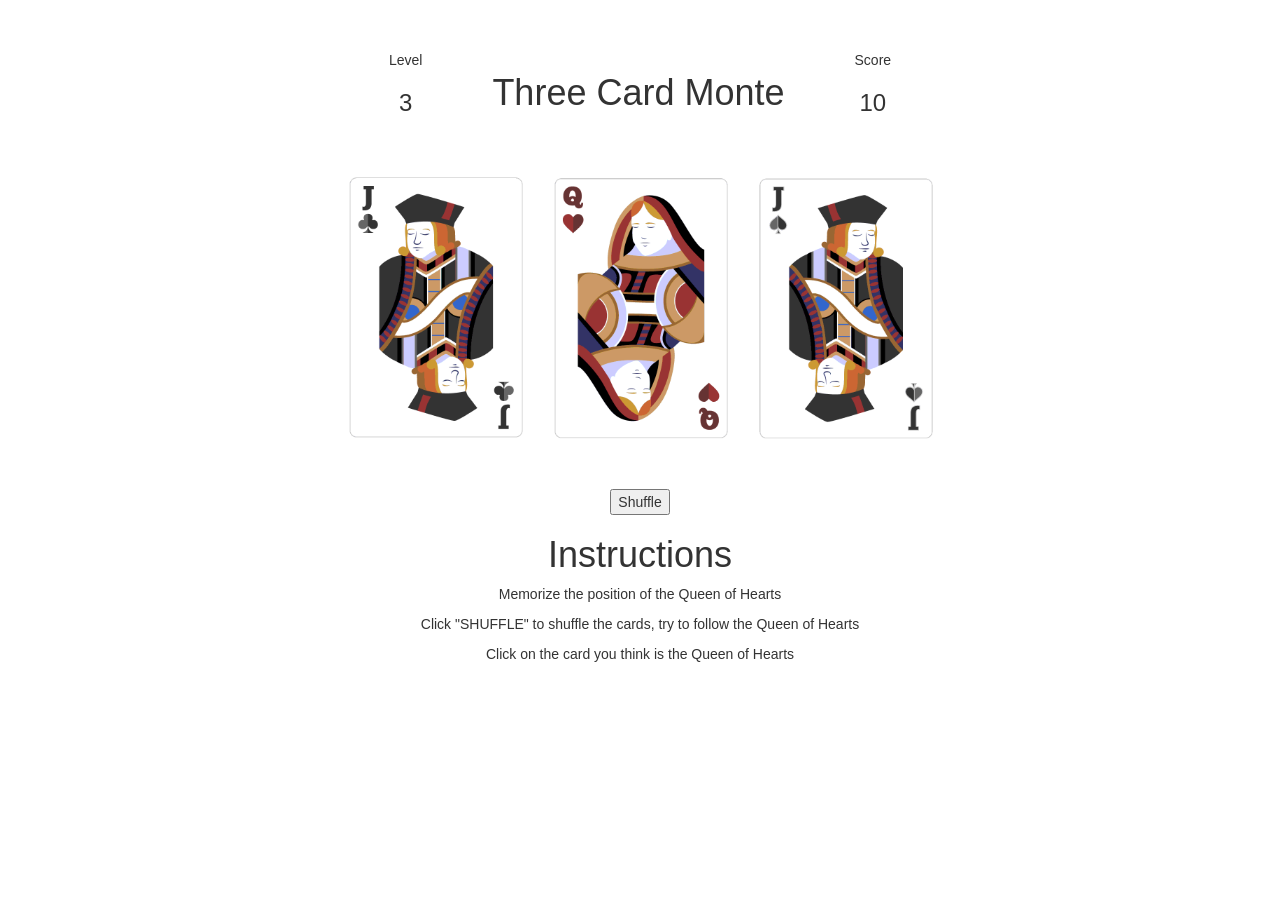
==== index.html @ 1af424c9 "Basic HTML and CSS components complete" ====
<!DOCTYPE html>
<html>
<head>
	<title></title>
	<link rel="stylesheet" type="text/css" href="css/bootstrap.min.css">
	<link rel="stylesheet" type="text/css" href="css/style.css">
	<script type="text/javascript" src="js/jquery-3.2.1.min.js"></script>
</head>
<body>

	<div id="wrapper">

		<div id="header">
			<div id="levelBoard">
				<span>Level</span>
				<h3>3</h3>
			</div>
			<div class="title">
				<h1>Three Card Monte</h1>
			</div>
			<div id="scoreBoard">
				<span>Score</span>
				<h3>10</h3>
			</div>
		</div>

		<div id="mainSection">
			<div id="cardTable">
				<div id="card1Wrapper">
					<img class="playingCard" id="card1" src="images/jackClubs.gif">
				</div>
				<div class="cardBackWrapper" id="back1">
					<img class="cardBack" src="images/cardBack.gif">
				</div>
				<div id="card2Wrapper">
					<img class="playingCard" id="card2" src="images/queenHearts.gif">
				</div>
				<div class="cardBackWrapper" id="back2">
					<img class="cardBack" src="images/cardBack.gif">
				</div>
				<div id="card3Wrapper">
					<img class="playingCard" id="card3" src="images/jackSpades.gif">
				</div>
				<div class="cardBackWrapper" id="back3">
					<img class="cardBack" src="images/cardBack.gif">
				</div>
			</div>
			<div class="shuffle">
				<button type="button" id="shuffleBtn">Shuffle</button>
			</div>
		</div>

		<div id="infoSection">
			<div class="infoText">
				<h1>Instructions</h1>
				<p>Memorize the position of the Queen of Hearts</p>
				<p>Click "SHUFFLE" to shuffle the cards, try to follow the Queen of Hearts</p>
				<p>Click on the card you think is the Queen of Hearts</p>
			</div>
		</div>

	</div>

<script type="text/javascript" src="js/main.js"></script>
</body>
</html>
---- css/style.css ----
#header {
	display: flex;
	flex-direction: row;
	justify-content: center;
	margin-top: 50px;
	align-items: center;
}

#levelBoard {
	text-align: center;
	padding-left: 50px;
}

#scoreBoard {
	text-align: center;
	padding-right: 50px;
}

.title {
	margin: 0 70px;
	text-align: center;
}

#mainSection {
	display: flex;
	flex-direction: column;
	justify-content: center;
}

#cardTable {
	display: flex;
	justify-content: center;
	flex-direction: row;
}

.playingCard {
	width: 175px;
	margin: 50px 15px;
}

.cardBack {
	width: 175px;
	margin: 50px 15px;
}

.cardBackWrapper {
	display: none;
}

.shuffle {
	display: flex;
	justify-content: center;
}

#infoSection {
	display: flex;
	justify-content: center;
	text-align: center;
}
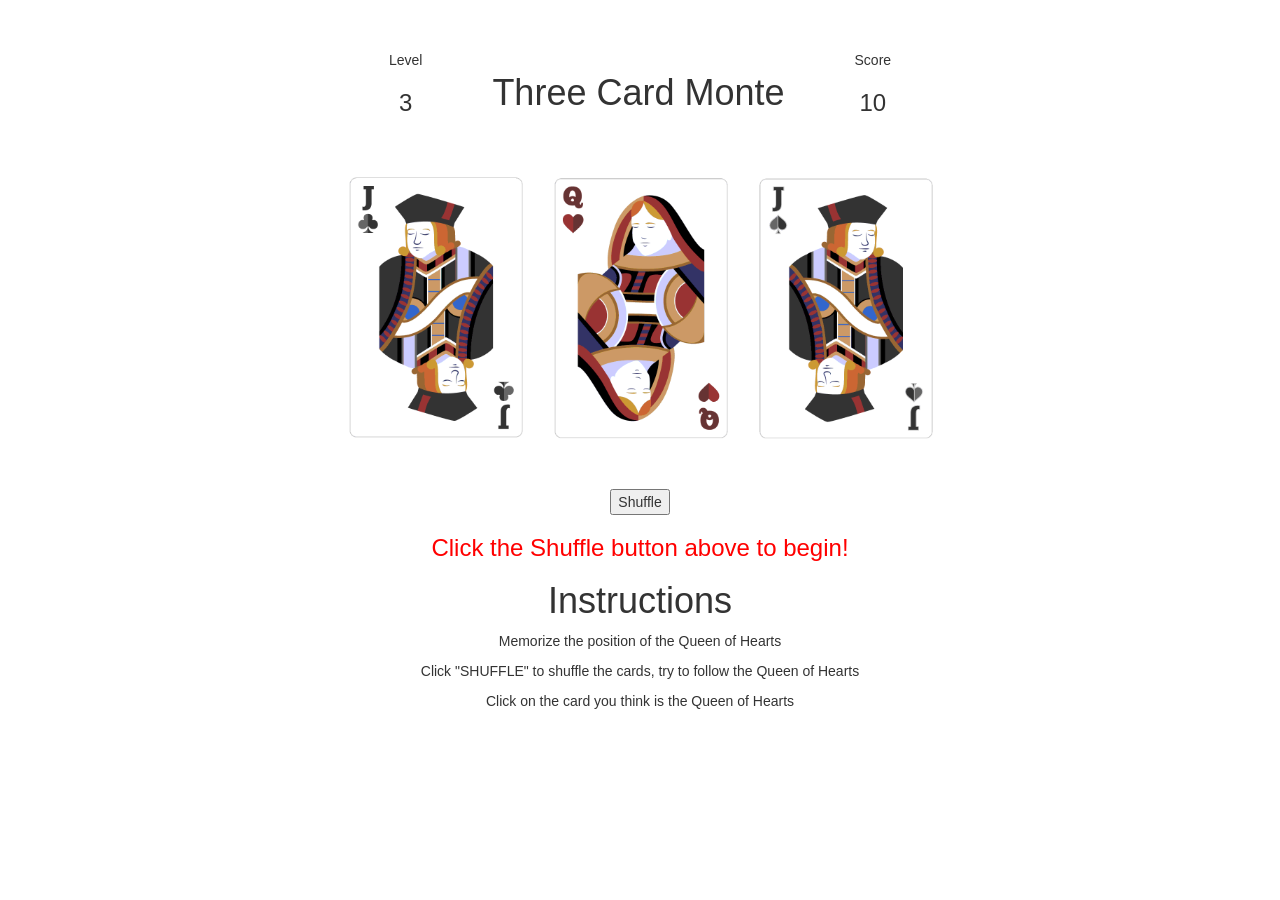
==== commit b0d13739: "Working shuffle module with changing user messages" ====
--- a/index.html
+++ b/index.html
@@ -30,19 +30,19 @@
 					<img class="playingCard" id="card1" src="images/jackClubs.gif">
 				</div>
 				<div class="cardBackWrapper" id="back1">
-					<img class="cardBack" src="images/cardBack.gif">
+					<img class="cardBack" id="cardBack1" src="images/cardBack.gif">
 				</div>
 				<div id="card2Wrapper">
 					<img class="playingCard" id="card2" src="images/queenHearts.gif">
 				</div>
 				<div class="cardBackWrapper" id="back2">
-					<img class="cardBack" src="images/cardBack.gif">
+					<img class="cardBack" id="cardBack2" src="images/cardBack.gif">
 				</div>
 				<div id="card3Wrapper">
 					<img class="playingCard" id="card3" src="images/jackSpades.gif">
 				</div>
 				<div class="cardBackWrapper" id="back3">
-					<img class="cardBack" src="images/cardBack.gif">
+					<img class="cardBack" id="cardBack3" src="images/cardBack.gif">
 				</div>
 			</div>
 			<div class="shuffle">
@@ -52,6 +52,7 @@
 
 		<div id="infoSection">
 			<div class="infoText">
+				<h3 id="messages">Click the Shuffle button above to begin!</h3>
 				<h1>Instructions</h1>
 				<p>Memorize the position of the Queen of Hearts</p>
 				<p>Click "SHUFFLE" to shuffle the cards, try to follow the Queen of Hearts</p>
--- a/css/style.css
+++ b/css/style.css
@@ -1,3 +1,7 @@
+/** {
+	border: 2px solid grey;
+}*/
+
 #header {
 	display: flex;
 	flex-direction: row;
@@ -41,6 +45,7 @@
 .cardBack {
 	width: 175px;
 	margin: 50px 15px;
+	position: relative;
 }
 
 .cardBackWrapper {
@@ -56,4 +61,8 @@
 	display: flex;
 	justify-content: center;
 	text-align: center;
+}
+
+#messages {
+	color: red;
 }
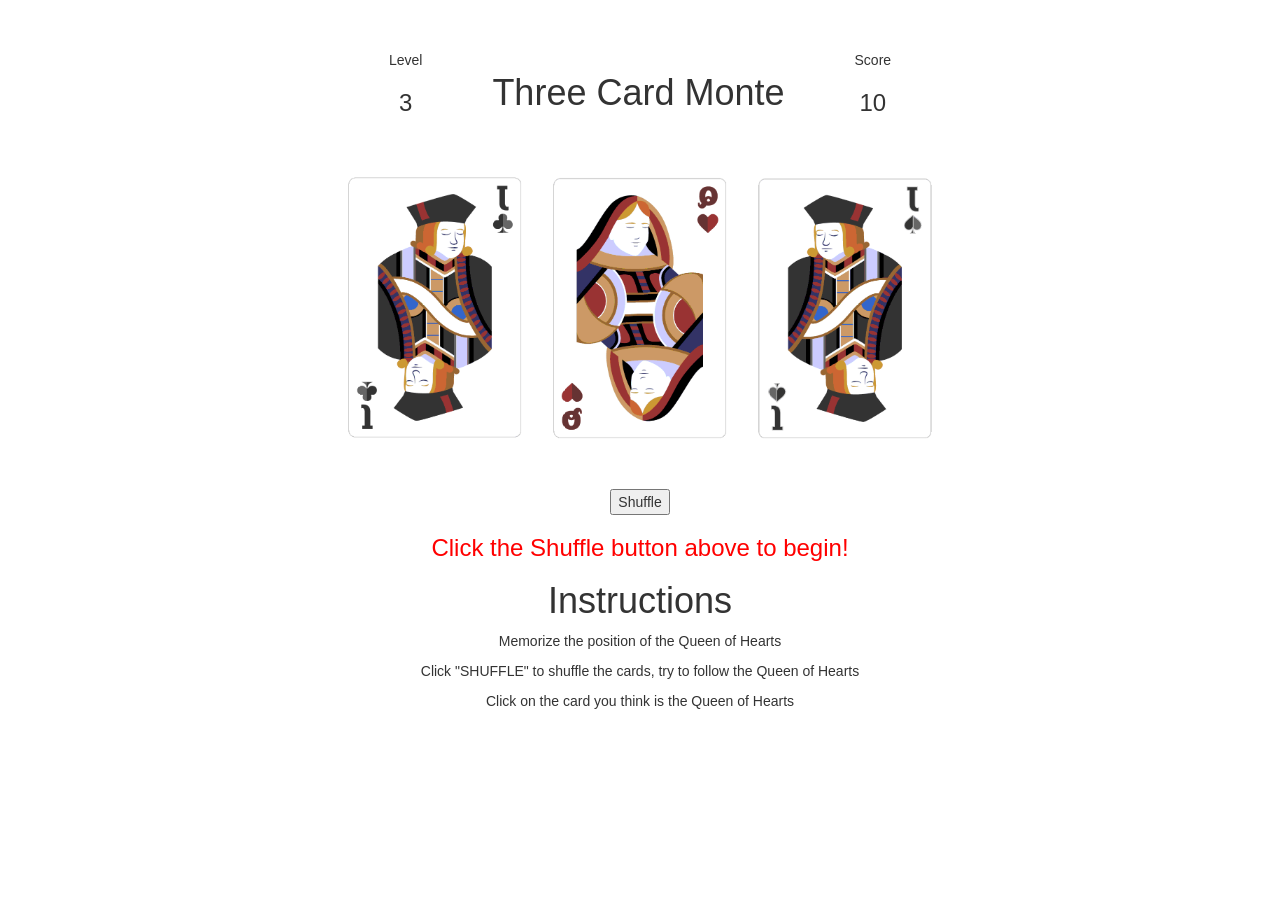
==== commit 89fe7c55: "Created card validation logic" ====
--- a/index.html
+++ b/index.html
@@ -26,23 +26,29 @@
 
 		<div id="mainSection">
 			<div id="cardTable">
-				<div id="card1Wrapper">
-					<img class="playingCard" id="card1" src="images/jackClubs.gif">
+				<div class="wholeCard">
+					<div class="cardFrontWrapper" id="card1Wrapper">
+						<img class="playingCard" id="card1" src="images/jackClubs.gif">
+					</div>
+					<div class="cardBackWrapper" id="back1">
+						<img class="cardBack" id="cardBack1" src="images/cardBack.gif">
+					</div>
 				</div>
-				<div class="cardBackWrapper" id="back1">
-					<img class="cardBack" id="cardBack1" src="images/cardBack.gif">
+				<div class="wholeCard">
+					<div class="cardFrontWrapper" id="card2Wrapper">
+						<img class="playingCard" id="card2" src="images/queenHearts.gif">
+					</div>
+					<div class="cardBackWrapper" id="back2">
+						<img class="cardBack" id="cardBack2" src="images/cardBack.gif">
+					</div>
 				</div>
-				<div id="card2Wrapper">
-					<img class="playingCard" id="card2" src="images/queenHearts.gif">
-				</div>
-				<div class="cardBackWrapper" id="back2">
-					<img class="cardBack" id="cardBack2" src="images/cardBack.gif">
-				</div>
-				<div id="card3Wrapper">
-					<img class="playingCard" id="card3" src="images/jackSpades.gif">
-				</div>
-				<div class="cardBackWrapper" id="back3">
-					<img class="cardBack" id="cardBack3" src="images/cardBack.gif">
+				<div class="wholeCard">
+					<div class="cardFrontWrapper" id="card3Wrapper">
+						<img class="playingCard" id="card3" src="images/jackSpades.gif">
+					</div>
+					<div class="cardBackWrapper" id="back3">
+						<img class="cardBack" id="cardBack3" src="images/cardBack.gif">
+					</div>
 				</div>
 			</div>
 			<div class="shuffle">
--- a/css/style.css
+++ b/css/style.css
@@ -40,6 +40,9 @@
 .playingCard {
 	width: 175px;
 	margin: 50px 15px;
+	position: relative;
+	-webkit-transition: -webkit-transform 0.3s;
+    transition: transform 0.3s;
 }
 
 .cardBack {
@@ -50,6 +53,23 @@
 
 .cardBackWrapper {
 	display: none;
+}
+
+.flipped .cardBack {
+	-webkit-transform: rotateY(-180deg);
+    transform: rotateY(-180deg);
+}
+
+.cardFrontWrapper {
+	-webkit-transition: -webkit-transform 0.3s;
+    transition: transform 0.3s;
+    -webkit-transform: rotateY(-180deg);
+    transform: rotateY(-180deg);
+}
+
+.flipped .playingCard {
+	-webkit-transform: rotateY(0);
+    transform: rotateY(0);
 }
 
 .shuffle {
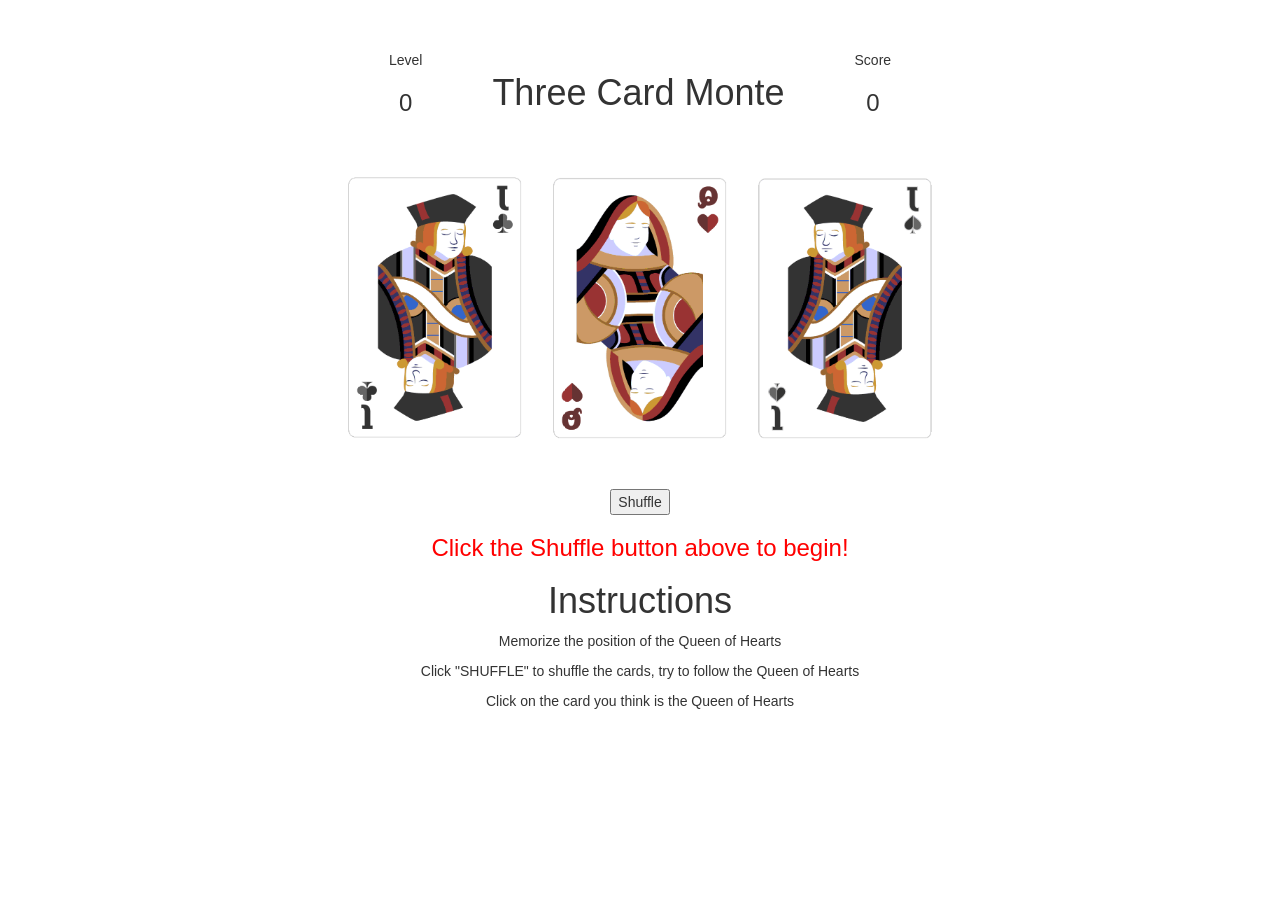
==== commit e60c6e40: "Created update score logic" ====
--- a/index.html
+++ b/index.html
@@ -13,14 +13,14 @@
 		<div id="header">
 			<div id="levelBoard">
 				<span>Level</span>
-				<h3>3</h3>
+				<h3>0</h3>
 			</div>
 			<div class="title">
 				<h1>Three Card Monte</h1>
 			</div>
 			<div id="scoreBoard">
 				<span>Score</span>
-				<h3>10</h3>
+				<h3 id="score">0</h3>
 			</div>
 		</div>
 
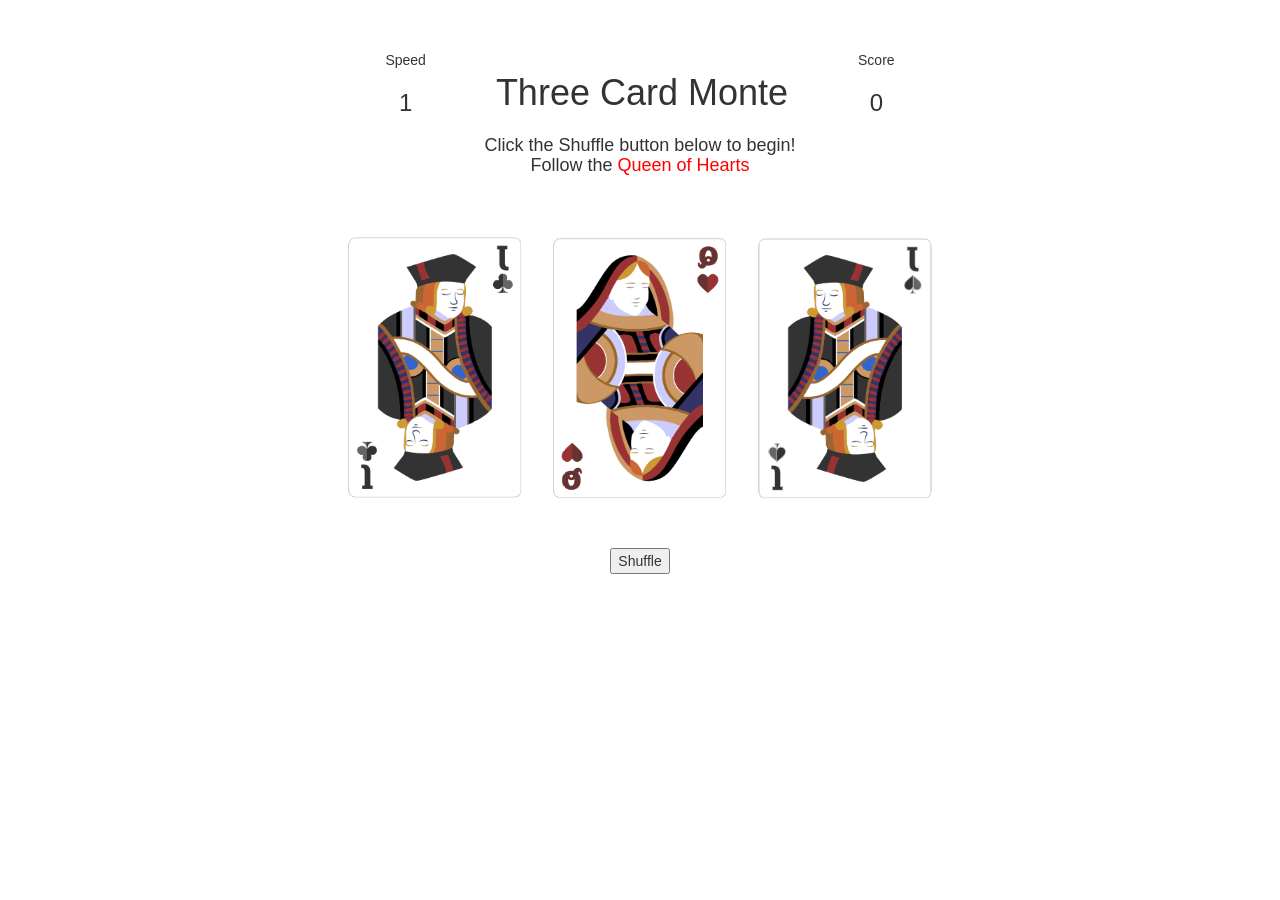
==== commit abbdf54f: "MVP complete" ====
--- a/index.html
+++ b/index.html
@@ -12,8 +12,8 @@
 
 		<div id="header">
 			<div id="levelBoard">
-				<span>Level</span>
-				<h3>0</h3>
+				<span>Speed</span>
+				<h3 id="speed">1</h3>
 			</div>
 			<div class="title">
 				<h1>Three Card Monte</h1>
@@ -23,8 +23,9 @@
 				<h3 id="score">0</h3>
 			</div>
 		</div>
+		<div id="messageBoard"><h4 id="messages">Click the Shuffle button below to begin! <br />Follow the <span>Queen of Hearts</span></h4></div>
+		<div id="mainSection">
 
-		<div id="mainSection">
 			<div id="cardTable">
 				<div class="wholeCard">
 					<div class="cardFrontWrapper" id="card1Wrapper">
@@ -54,17 +55,17 @@
 			<div class="shuffle">
 				<button type="button" id="shuffleBtn">Shuffle</button>
 			</div>
+
 		</div>
 
-		<div id="infoSection">
+		<!-- <div id="infoSection">
 			<div class="infoText">
-				<h3 id="messages">Click the Shuffle button above to begin!</h3>
 				<h1>Instructions</h1>
 				<p>Memorize the position of the Queen of Hearts</p>
 				<p>Click "SHUFFLE" to shuffle the cards, try to follow the Queen of Hearts</p>
 				<p>Click on the card you think is the Queen of Hearts</p>
 			</div>
-		</div>
+		</div> -->
 
 	</div>
 
--- a/css/style.css
+++ b/css/style.css
@@ -22,6 +22,10 @@
 
 .title {
 	margin: 0 70px;
+	text-align: center;
+}
+
+#messageBoard {
 	text-align: center;
 }
 
@@ -83,6 +87,6 @@
 	text-align: center;
 }
 
-#messages {
+#messages span {
 	color: red;
 }
